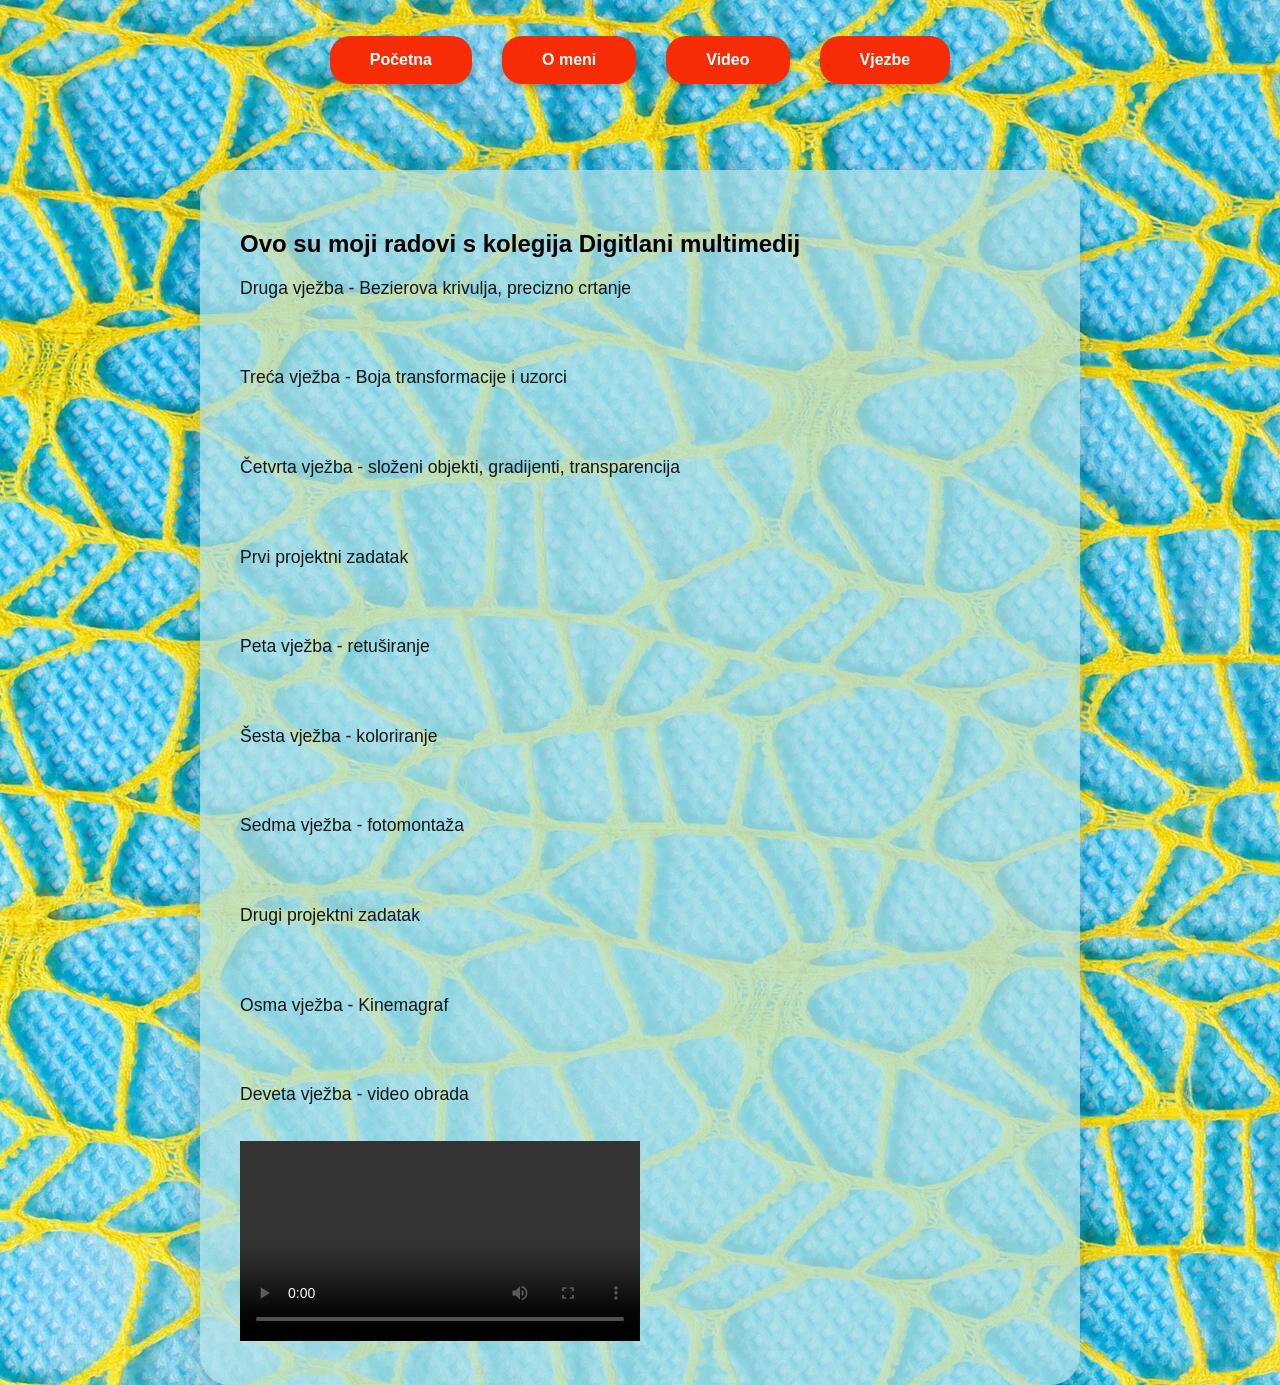
==== vjezbe.html @ 85ea6044 "Add files via upload" ====
<!DOCTYPE html>
<html lang="en" dir="ltr">
  <head>
    <meta charset="utf-8">
    <title>Vježbe</title>
    <link rel="stylesheet" href="stil.css">
    <style>
      nav{
        padding: 20px 0;
        text-align: center;
          }
      nav ul {
        list-style: none;
        padding: 0;
        display: flex;
        justify-content: center;
        gap: 30px;
          }
      nav a {
        text-decoration:none;
        color: white;
        background: #F52C05;
        padding: 15px 40px;
        border-radius: 20px;
        font-weight: bold;
        transition: 0.3s;
        box-shadow: 0 4px 6px rgba(0,0,0,0.2);
          }
      nav a:hover {
        background: #B83E2C;
        }
    </style>
    <nav>
    <ul>
      <a href="index.html">Početna</a>
      <a href="omeni.html">O meni</a>
      <a href="video.html">Video</a>
      <a href="vjezbe.html">Vjezbe</a>
    </ul>
  </nav>
  </head>
  <body>
    <div class="okvir">
    <h2>Ovo su moji radovi s kolegija Digitlani multimedij</h2>
    <p>Druga vježba - Bezierova krivulja, precizno crtanje</p><br>
    <img width="400" src="projekti/2.png" alt=""><br>
    <p>Treća vježba - Boja transformacije i uzorci</p><br>
    <img width="400" src="projekti/3.png" alt=""><br>
    <p>Četvrta vježba - složeni objekti, gradijenti, transparencija</p><br>
    <img width="400" src="projekti/4.png" alt=""><br>
    <p>Prvi projektni zadatak</p><br>
    <img width="400" src="projekti/projekt1.png" alt=""><br>
    <p>Peta vježba - retuširanje</p><br>
    <img width="400" src="projekti/5.jpg" alt=""><br>
    <p>Šesta vježba - koloriranje</p><br>
    <img width="400" src="projekti/6.jpg" alt=""><br>
    <p>Sedma vježba - fotomontaža</p><br>
    <img width="400" src="projekti/7.jpg" alt=""><br>
    <p>Drugi projektni zadatak</p><br>
    <img width="400" src="projekti/projekt2.jpg" alt="">
    <p>Osma vježba  - Kinemagraf</p><br>
    <img width="400" src="projekti/8.gif" alt=""><br>
    <p>Deveta vježba  - video obrada</p><br>
    <video width="400" height="" controls>
      <source src="projekti/9.mp4" type="video/mp4"/><br>
  </body>
</html>
---- stil.css ----
@charset "UTF-8";
@font-face {
  font-family: "DorianMikulan";
  src:url("DorianMikulan.ttf");
    }


body {
    margin: 0;
    padding: 0;
    font-family: 'Segoe UI', sans-serif;
    display: flex;
    background-image: url('pozadina.jpg');
    flex-direction: column;
    align-items: center; /
}
.okvir {
        background-color:rgba(176, 224, 230, 0.75);

        color: #000000;
        width: 70%;
        max-width: 800px;
        margin-top: 50px;
        padding: 40px;
        border-radius: 30px;
        box-shadow: 0 8px 32px rgba(0, 0, 0, 0.2);
        font-family: sans-serif;
    }
.okvir h1 {
    font-family: 'DorianMikulan';
    margin: 0;
    font-size: 5rem;
}
.okvir p {
    margin-top: 15px;
    font-size: 1.1rem;
    opacity: 0.9;
}
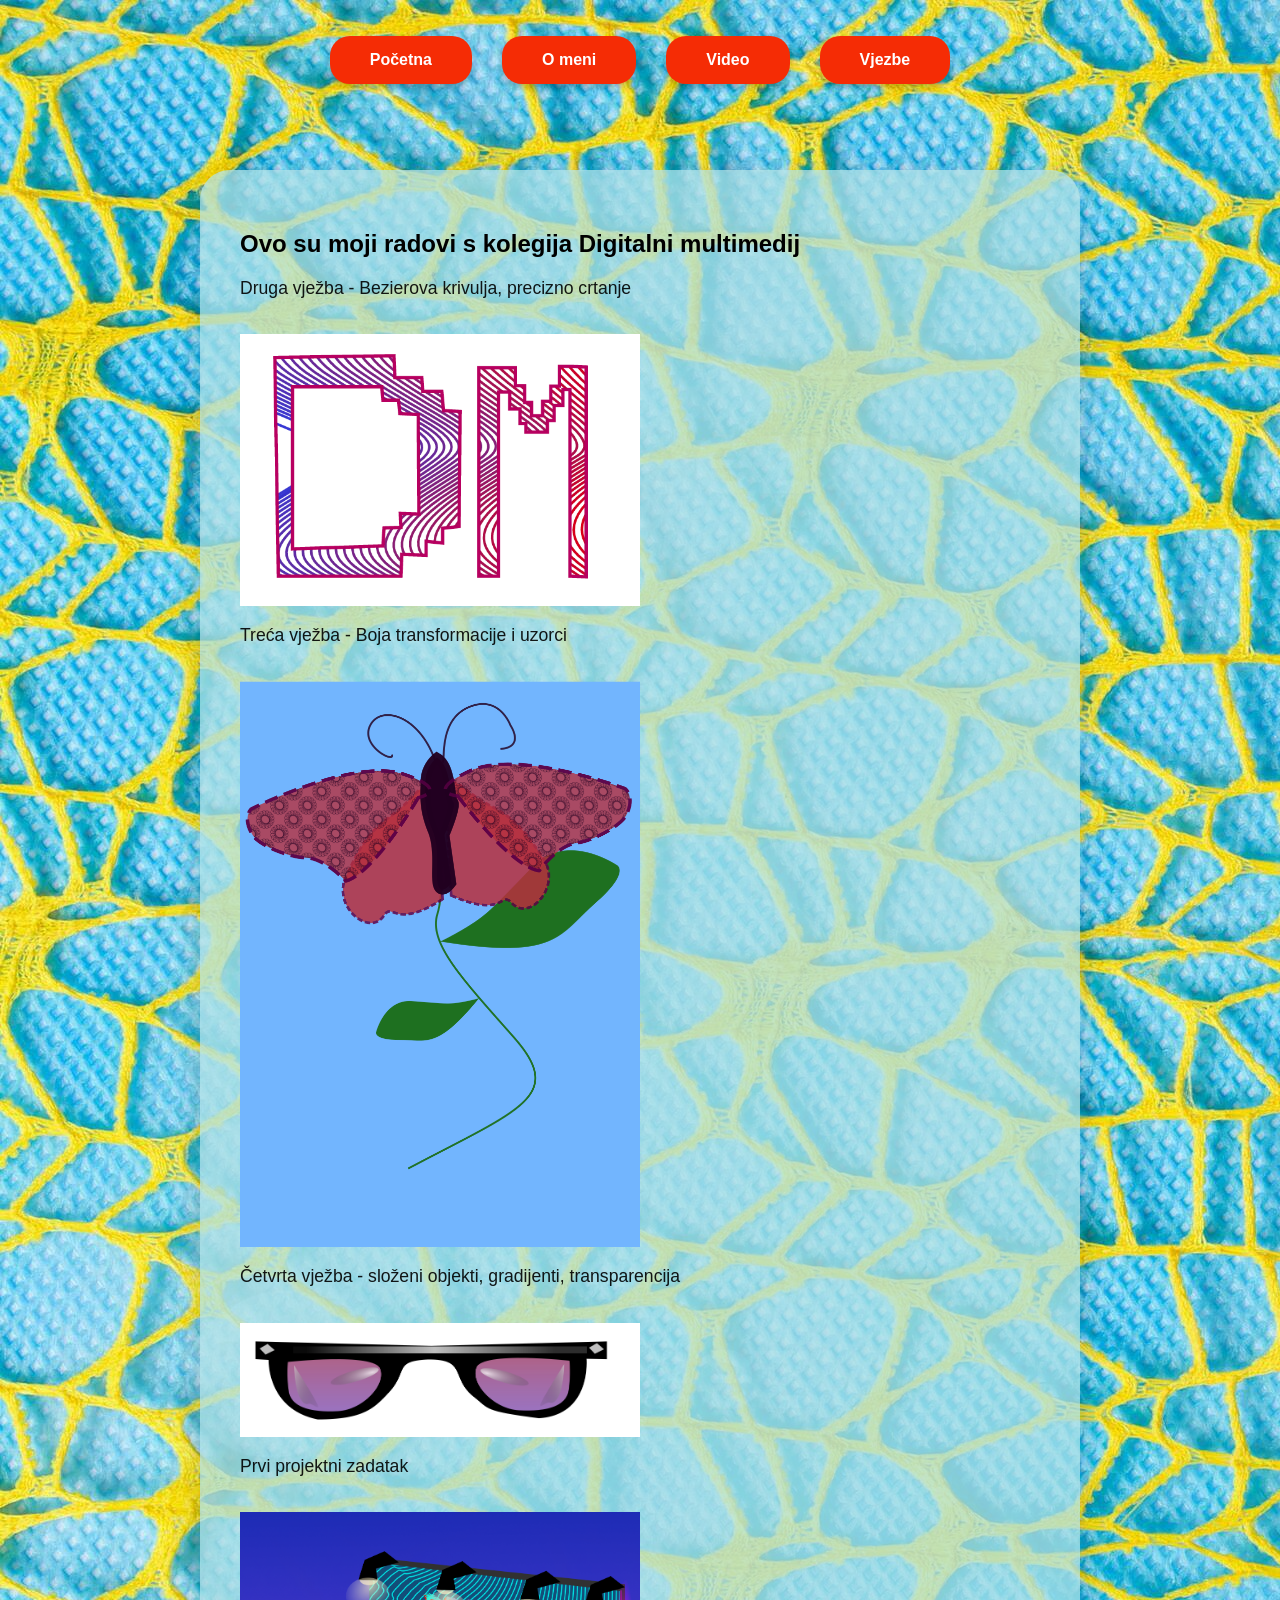
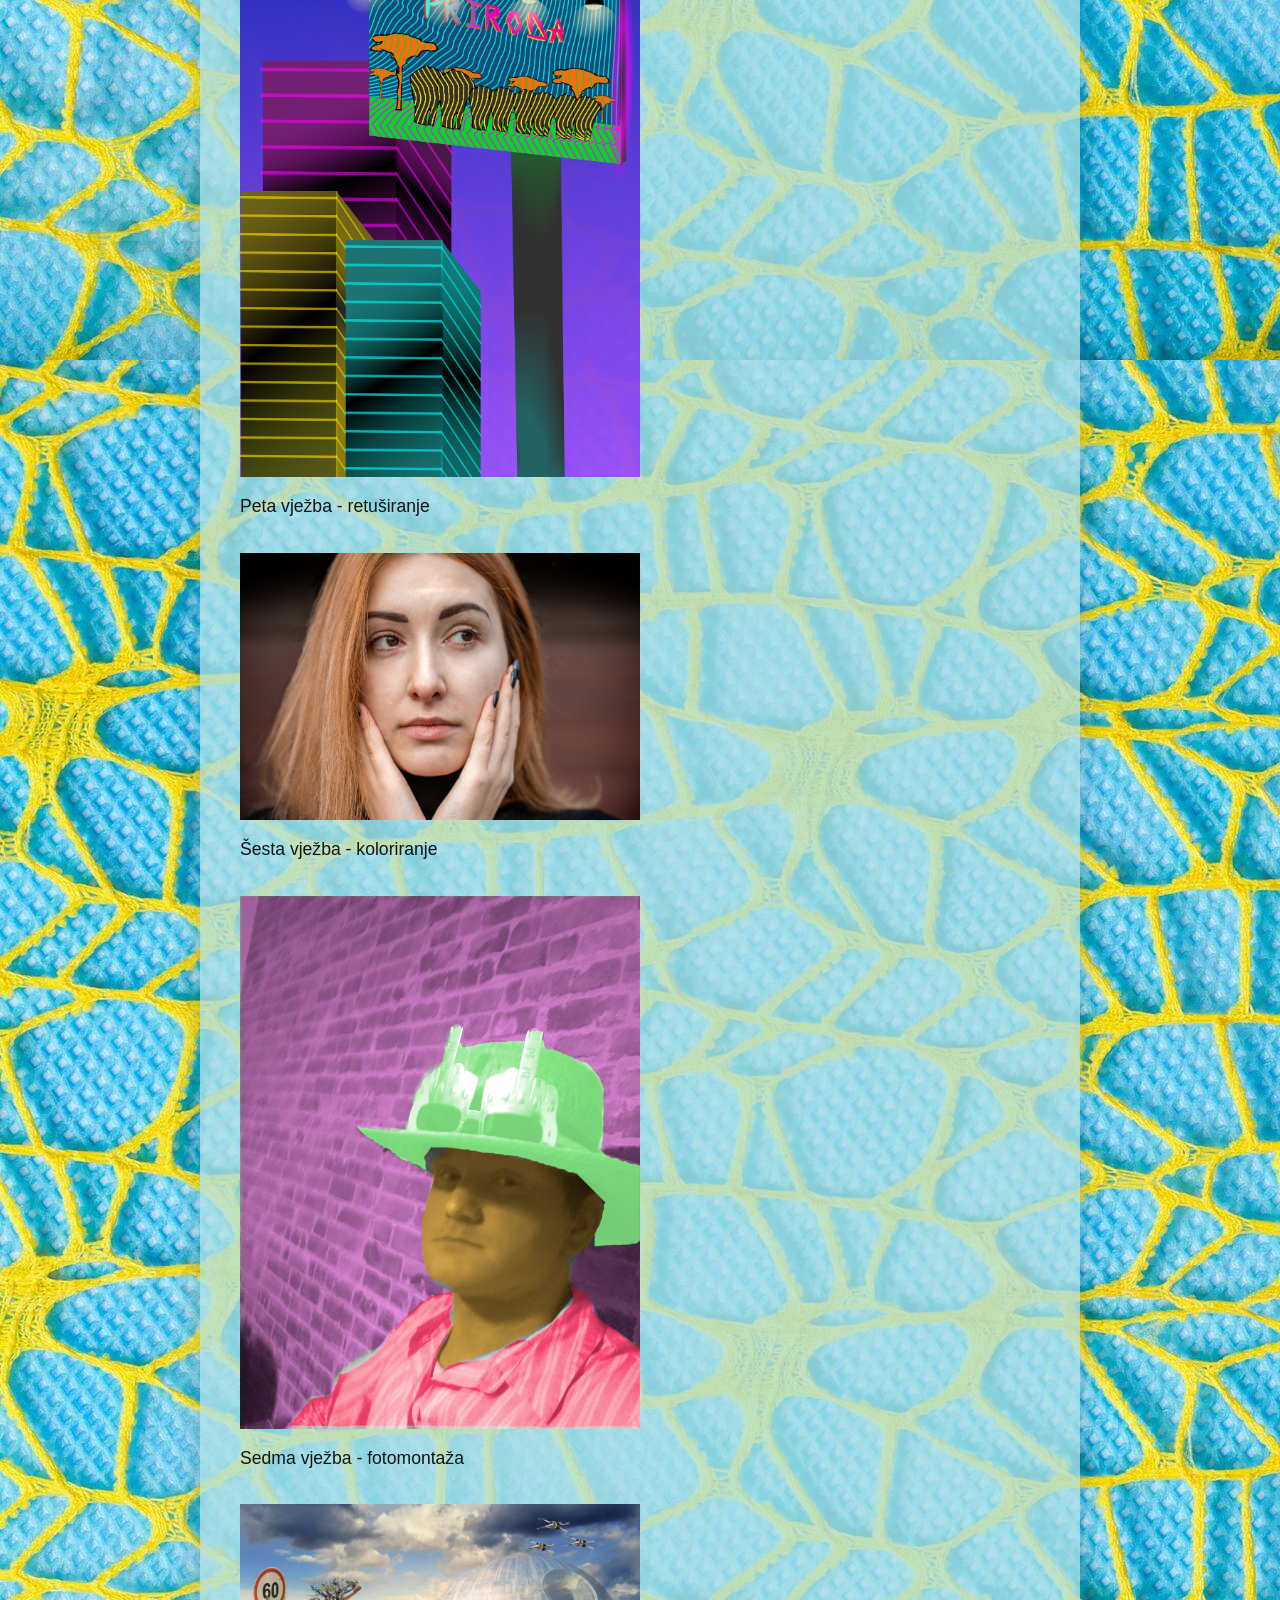
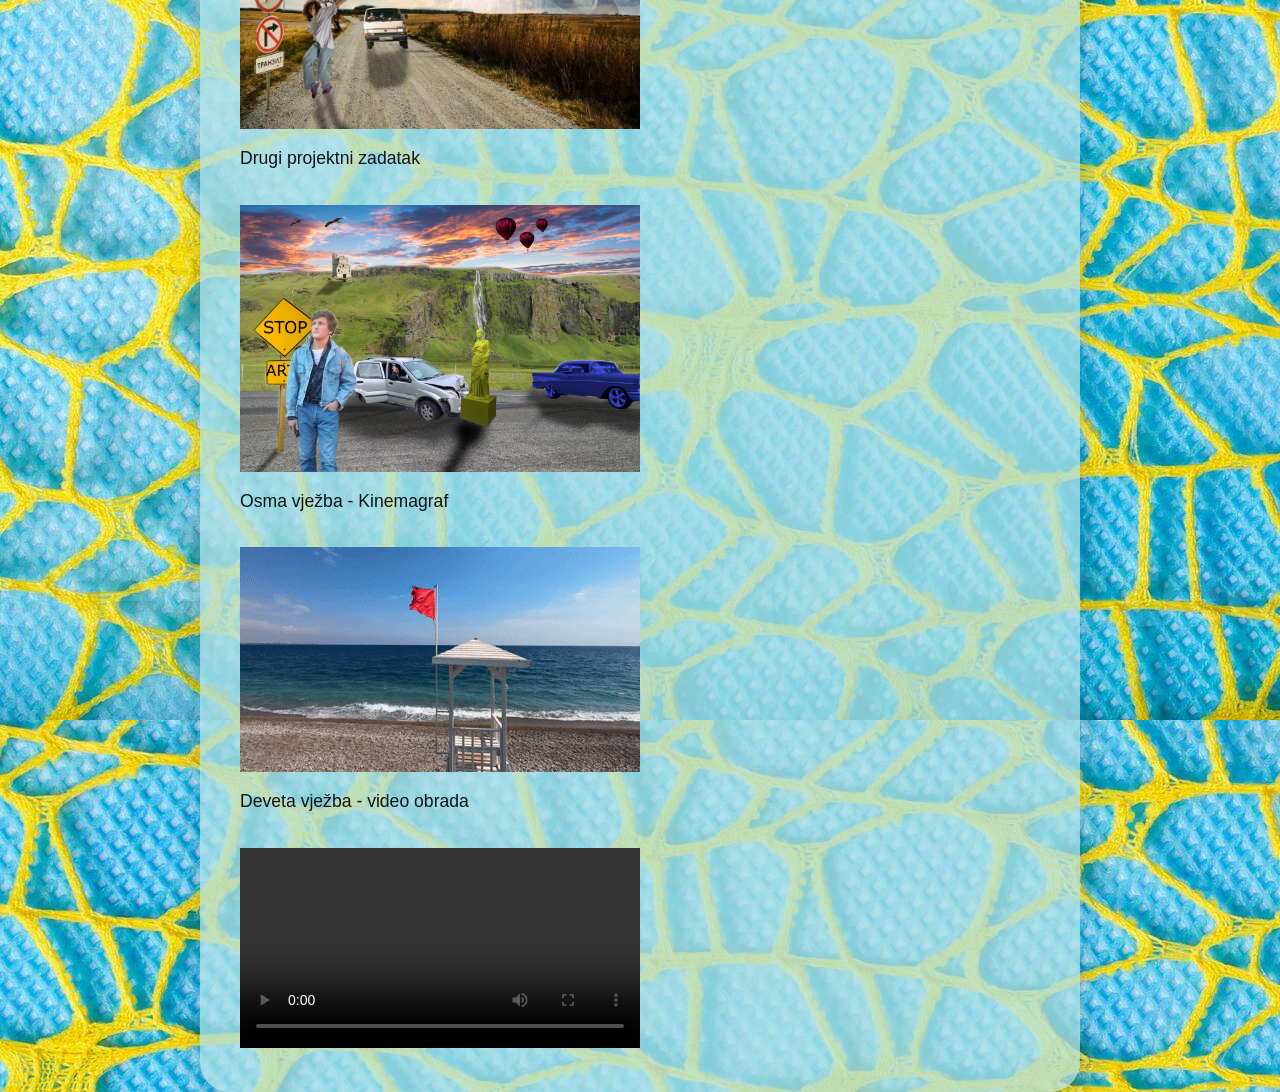
==== commit 8bca7eca: "Update vjezbe.html" ====
--- a/vjezbe.html
+++ b/vjezbe.html
@@ -41,7 +41,7 @@
   </head>
   <body>
     <div class="okvir">
-    <h2>Ovo su moji radovi s kolegija Digitlani multimedij</h2>
+    <h2>Ovo su moji radovi s kolegija Digitalni multimedij</h2>
     <p>Druga vježba - Bezierova krivulja, precizno crtanje</p><br>
     <img width="400" src="projekti/2.png" alt=""><br>
     <p>Treća vježba - Boja transformacije i uzorci</p><br>
@@ -65,3 +65,4 @@
       <source src="projekti/9.mp4" type="video/mp4"/><br>
   </body>
 </html>
+
